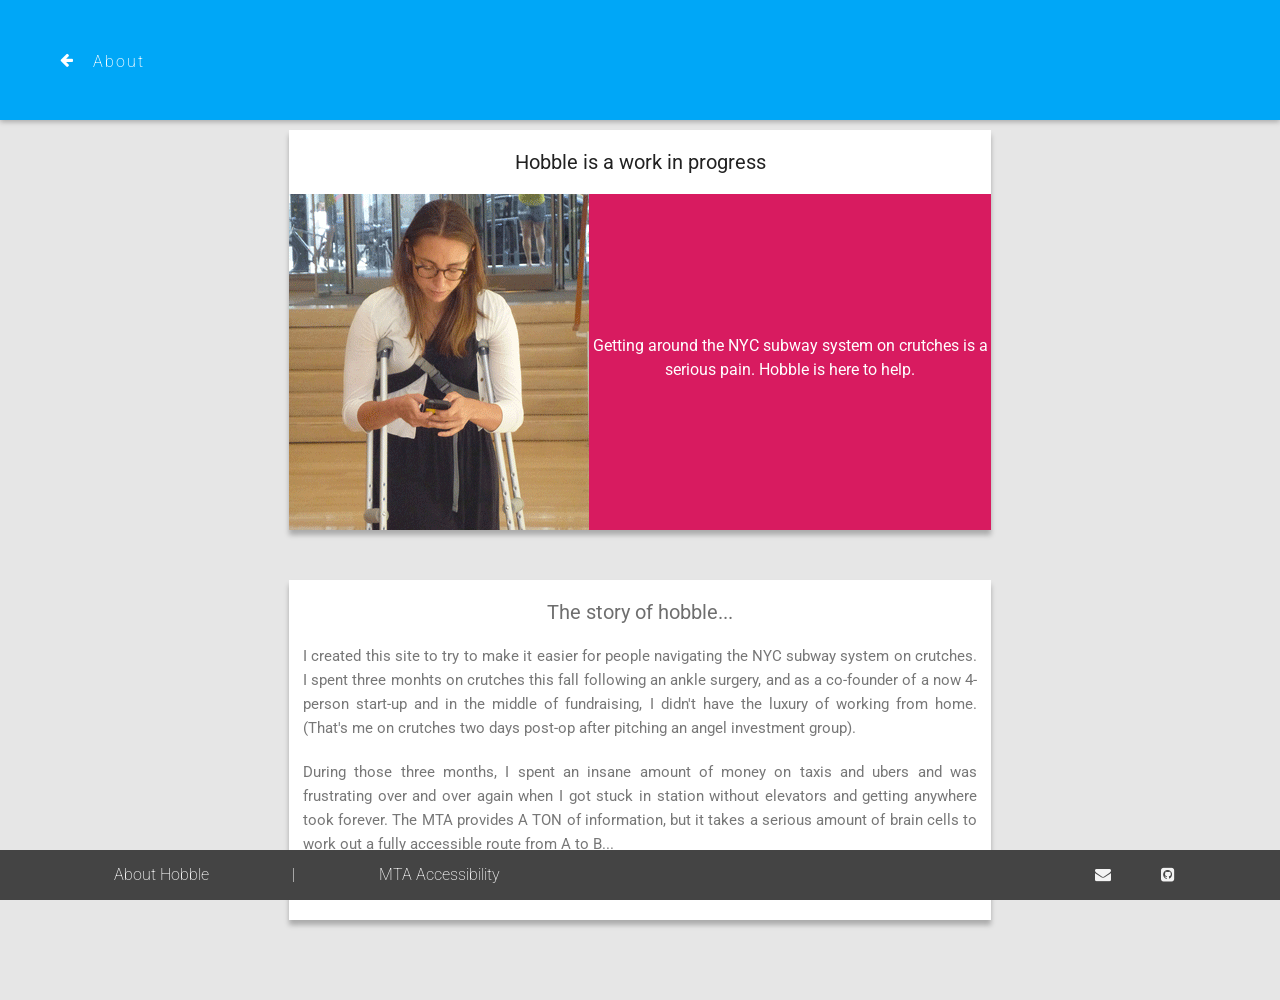
==== about.html @ c15e87ee "add about page" ====
<!DOCTYPE html>
<html>
  <head>
    <title>Hobble</title>
    <meta name="description" content="A guide to the NYC subway system for people on crutches who want to avoid stairs">
    <meta name="keywords" content="MTA, accessibility, subway, NYC, crutches, elevators, transport">
    <meta name="author" content="Tiffany Bogich">
    <link rel="icon" href="img/crutches.ico">
    <link rel="stylesheet" type="text/css" href="css/reset.css">
    <link href="http://maxcdn.bootstrapcdn.com/font-awesome/4.2.0/css/font-awesome.min.css" rel="stylesheet">
    <link rel="stylesheet" type="text/css" href="css/main.css?v={1}">
    <link rel="stylesheet" type="text/css" href="css/about.css?v={1}">
  </head>
  <body>
    <header>
      <div id="header-inner" class="section-wrapper">
        <h1 id="about-page"><a href="/"><i class="fa fa-arrow-left"></i></a><span id="hide">About</span></h1>
      </div>
    </header>
    <main>
      <div class="section-wrapper">
        <div class="paper">
          <div id="story">
            <h2>Hobble is a work in progress</h2> 
            <div id="top">
              <img src="../img/tiffbogich-crutches.png">
              <div id="caption">
                <h3>Getting around the NYC subway system on crutches is a serious pain.  Hobble is here to help.</h3> 
              </div>
            </div>
          </div>
        </div>
        <div class="paper">
            <div id="bottom-text">
              <h3>The story of hobble...</h3>
              <p>I created this site to try to make it easier for people navigating the NYC subway system on crutches.  I spent three monhts on crutches this fall following an ankle surgery, and as a co-founder of a now 4-person start-up and in the middle of fundraising, I didn't have the luxury of working from home. (That's me on crutches two days post-op after pitching an angel investment group).</p>
              <p>During those three months, I spent an insane amount of money on taxis and ubers and was frustrating over and over again when I got stuck in station without elevators and getting anywhere took forever. The MTA provides A TON of information, but it takes a serious amount of brain cells to work out a fully accessible route from A to B...</p>
              <p>Planned work and feature and function wish lists are posted on Github <a href="https://github.com/tiffbogich/hobble">here</a>. Contributors welcome.</p>
            </div>

        </div>
      </div>
    </main>
    <footer>
      <div class="section-wrapper">
        <a href="#" class="bar">About Hobble</a>
        <span class="bar"> | </span>
        <a href="http://web.mta.info/accessibility/stations.htm" class="bar">MTA Accessibility</a>
        <a href="https://github.com/tiffbogich/hobble" class="icon"><span class="fa fa-github-square"></span></a>
        <a href="mailto: tiff.bogich@gmail.com" class="icon"><span class="fa fa-envelope"></span></a>
      </div>
    </footer>
    <script type="text/javascript" src="bower_components/jquery/dist/jquery.js"></script>
    <script type="text/javascript" src="bower_components/html5shiv/dist/html5shiv-printshiv.min.js"></script>
  </body>
  </html>
---- css/main.css ----
@import url(http://fonts.googleapis.com/css?family=Roboto:500,400italic,100,700italic,300,700,500italic,100italic,300italic,400);

/****************/
/*general styles*/
/****************/
body{
  font-family: 'Roboto', sans-serif;
  color:#777;
  font-weight: 400;
  font-size: 1em;
  line-height: 24px;
  background-color: #fafafa;
}

a{
  text-decoration: none;
  color:white;
}

/***************/
/*layout styles*/
/***************/
.section-wrapper{
  margin: 0 auto;
  max-width: 1170px;
  
}

/***************/
/*header styles*/
/***************/
header{
  background-color: rgb(0,167,247);
  font-weight: 200;
  position: fixed;
  top:0;
  left:0;
  width:100%;
  z-index:1;
  height:120px;
  overflow: hidden;
    box-shadow: 0 2px 5px rgba(0,0,0,0.26);

  -webkit-transition: height 0.3s;
  -moz-transition: height 0.3s;
  transition: height 0.3s;
}


header h1,
header nav a{
  line-height:120px;
  color:white;
}

header h1,
header h1 a{
  font-size:40px;
  text-align: left;
  text-transform: uppercase;
  
  margin:0;
  float:left;
  display:inline;
}
header h1 span{
  font-size:16px;
  letter-spacing: 2px;
  text-transform: none;
  padding-left:10px;
}
header nav{
  float:right;
}

header nav a{
  padding:10px;
}




/********************/
/*main section styles*/
/********************/

main{
  margin-top:130px;
  margin-bottom:80px;

}

#instructions{
  text-align: center;
  font-weight:200;
}

#map {
  border: 0px solid black;
  height: 600px;
  width: 90%;
  margin:0 auto;
}

/***************/
/*aside  styles*/
/***************/
aside{
  background-color: rgba(238,238,238,0.85);
  color: #6c6c6c;
  text-align: left;
  padding:2% 0;
  width:100%;
  display:none;
  position:absolute;
  overflow: hidden;
  bottom:50px;
  left:0;
  z-index:9;

}
#station-info{
  width:90%;
  margin:0 auto;
  overflow:hidden;
}

#pano-container{
  width:300px;
  overflow:hidden;
  margin:0 auto;
  padding:0 2% 0 0;
  float:left;
}
#panorama{
  height:200px;
}

#details{
  margin-left:10px;

}

#station-name{
  font-size:20px;
  color:black;
  font-weight: bold;
}
#lines{
  font-weight:bold;
}
aside p:last-of-type{
  padding-top:20px;
}
#notes{
  font-size:14px;
}

/*close button for aside window*/
#circle{
  border-radius:50%;
  width: 15px;
  height:15px;
  position: absolute;
  right:10px;
  top:10px;
  box-shadow: 2px 3px 3px 0px rgba(41,41,41,0.3);
  background-color: rgb(255, 97,89);
  font-size:12px;
  line-height: 15px;
  font-weight:600;
  color:rgba(0,0,0,0.5);
  text-align: center;
  cursor: pointer;
}

#circle:hover{
  background-color: #FF8A80;
  box-shadow: 1px 2px 1px 0px rgba(41,41,41,0.3);
}

/***************/
/*footer styles*/
/***************/
footer{
  width:100%;
  height:50px;
  background-color: rgb(68,68,68);
  text-align: center;
  overflow: hidden;
  font-size: 16px;
  position:fixed;
  bottom:0;
  left:0;
}

footer a, footer span{
  color: #f3f3f3;
  line-height: 50px;
  font-weight: 200;
  
}
footer a, footer span{
  padding-right:25px;
}

a.bar, span.bar{
  float:left;
  margin-left:5%;

}

a.icon{
  float:right;
}

/*media queries*/
@media screen and (max-width: 55em) {
     
    header h1,
    header h1 a {
        display: block;
        margin: 0 auto;
        text-align: center;
        float: none;
    }
    header h1 a{
      text-decoration: none;
      color:white;
    }
    #station-info{
      text-align: center;
    }
    #station-info img{
      float:none;
    }
    #details h3, #details p{
      width:100%;
      text-align: left;
    }
}
 
@media screen and (max-width: 32.25em) {

    header h1 span#second{
      display:none;
    }
    a.about{
      padding-right:5px;
    }
}
---- css/about.css ----
body{
   background-color: rgb(230,230,230);
}
h1#about-page{
  font-size:20px;
  text-transform: uppercase;
  line-height:120px;
}
h1#about-page a{
  font-size:15px;
  text-align: left;
  padding-left:5px;
  padding-right:10px;
  line-height:120px;
}

/******************/
/*paper subsection*/
/******************/

.paper{
  box-shadow: 0 5px 5px rgba(0,0,0,0.26);
  background-color:white;
  min-height:100px;
  width:60%;
  margin: 10px auto;
  margin-bottom:50px;
  z-index: 19;
  overflow: hidden;
}
.paper:first-of-type{
  max-height:400px;
}

#story{
  margin: 0 auto;
}
#story h2{
  text-align: center;
  color:rgba(0,0,0,0.87);
  font-size:20px;
  padding-bottom:20px;
  padding-top:20px;
}

#story p, #bottom-text p{
  margin-bottom:20px;
  font-size:15px;
  text-align: justify;
}

#bottom-text p a{
  color: #D81B60;
}

#story img{
  float:left;
  margin-right:0;
  height:100%;
}

div#top{
  background-color:#D81B60;
  color:white;
  overflow: hidden;
}
div#caption{
  margin-top:20%;
  height: 20%;
  margin-bottom:20%;
}

div#caption h3{
  text-align:center;
}

div#bottom-text{
  float:none;
  padding-left:2%;
  padding-right:2%;
}

div#bottom-text h3{
  font-size:20px;
  color:rgba(0,0,0,0.57);
  padding-bottom:20px;
  padding-top:20px;
  text-align: center;
}


/******************/
/*footer styles   */
/******************/

footer{
  z-index:29;
}
@media screen and (max-width: 55em) {
     
    header h1#about-page,
    header h1#about-page a {
        display: initial;
        margin: 0 auto;
        text-align: left;
        padding-left:2%;
    }
    #hide {
      display:none;
    }
    .paper{
      width:90%;
    }
    #story img{
      width:65%;
    }
}
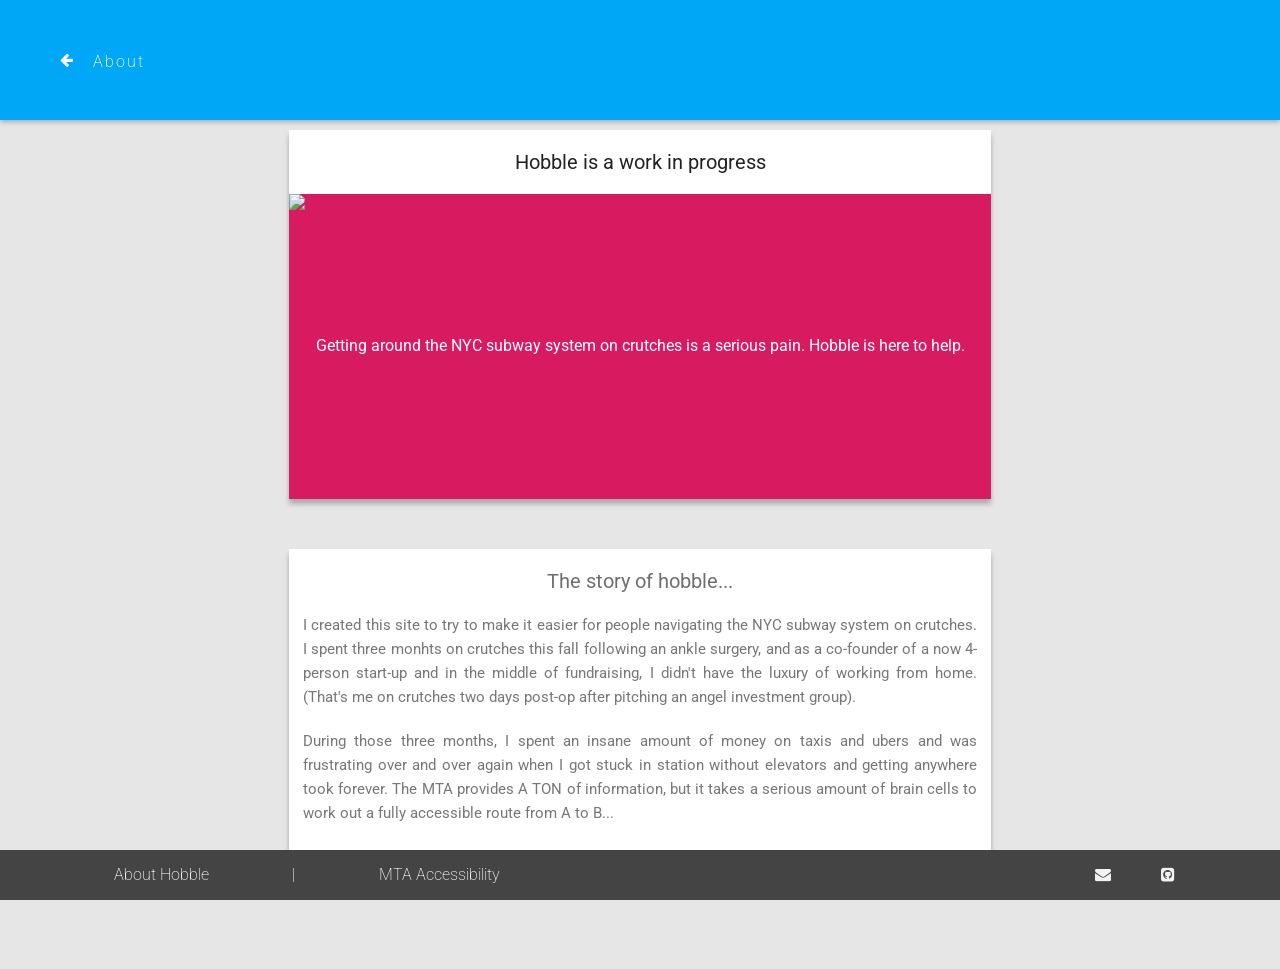
==== commit a8e4f0f7: "fix image link" ====
--- a/about.html
+++ b/about.html
@@ -23,7 +23,7 @@
           <div id="story">
             <h2>Hobble is a work in progress</h2> 
             <div id="top">
-              <img src="../img/tiffbogich-crutches.png">
+              <img src="https://github.com/tiffbogich/hobble/blob/master/img/tiffbogich-crutches.png">
               <div id="caption">
                 <h3>Getting around the NYC subway system on crutches is a serious pain.  Hobble is here to help.</h3> 
               </div>
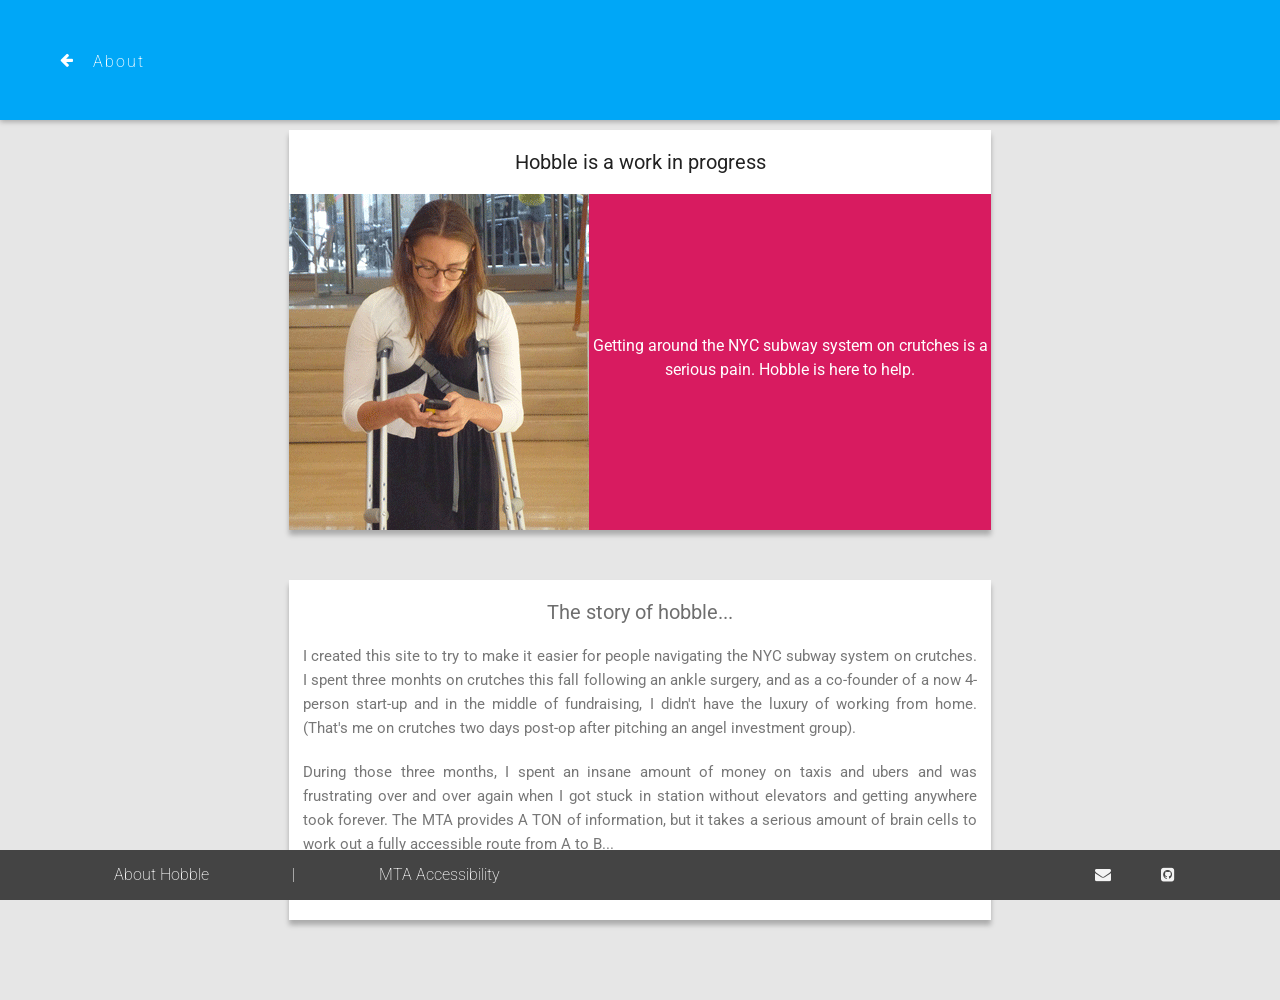
==== commit cb8bacfd: "fix image link" ====
--- a/about.html
+++ b/about.html
@@ -23,7 +23,7 @@
           <div id="story">
             <h2>Hobble is a work in progress</h2> 
             <div id="top">
-              <img src="https://github.com/tiffbogich/hobble/blob/master/img/tiffbogich-crutches.png">
+              <img src="img/tiffbogich-crutches.png">
               <div id="caption">
                 <h3>Getting around the NYC subway system on crutches is a serious pain.  Hobble is here to help.</h3> 
               </div>
